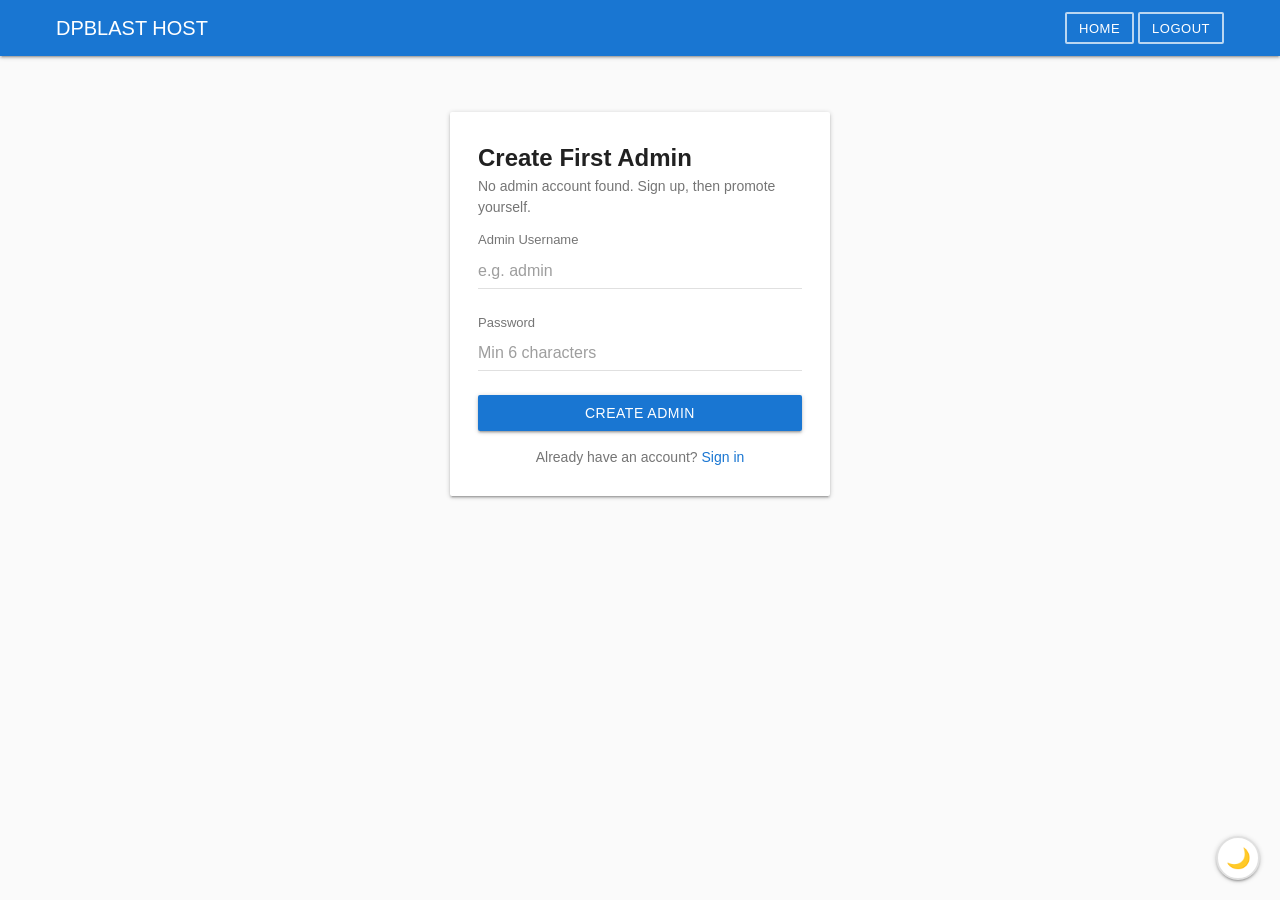
==== admin.html @ 08647d86 "initial" ====
<!DOCTYPE html>
<html lang="en">
<head>
  <meta charset="UTF-8" />
  <meta name="viewport" content="width=device-width, initial-scale=1.0" />
  <title>DPBlast Host ┃ Admin</title>
  <link rel="stylesheet" href="css/main.css" />
  <link rel="stylesheet" href="css/admin.css" />
</head>
<body>
  <header>
    <div class="container">
      <a href="index.html" class="logo">DPBlast Host</a>
      <nav>
        <span class="text-muted text-sm" id="adminUsername"></span>
        <a href="/" class="btn btn-outline btn-sm">Home</a>
        <button id="logoutBtn" class="btn btn-outline btn-sm">Logout</button>
      </nav>
    </div>
  </header>

  <div class="container page">
    <h1 class="page-title">Admin Panel</h1>

    <div class="admin-grid">
      <div class="glass">
        <div class="admin-section-title">Create User</div>
        <form id="createUserForm">
          <div class="form-group">
            <label>Username</label>
            <input type="text" id="newUsername" placeholder="e.g. creator1" required />
          </div>
          <div class="form-group">
            <label>Temporary Password</label>
            <input type="text" id="newPassword" placeholder="e.g. TempPass123" required />
          </div>
          <div class="form-group">
            <label>Role</label>
            <select id="newRole">
              <option value="creator">Creator</option>
              <option value="admin">Admin</option>
            </select>
          </div>
          <div id="createUserMsg" class="msg"></div>
          <button type="submit" class="btn btn-primary">Create User</button>
        </form>
      </div>

      <div class="glass">
        <div class="admin-section-title">Users</div>
        <div id="usersList"></div>
      </div>
    </div>

    <div class="glass mt-24">
      <div class="flex-between mb-16">
        <div class="admin-section-title" style="margin-bottom:0;">All DP Blasts</div>
      </div>
      <div id="blastsList"></div>
    </div>
  </div>

  <button id="darkToggle" title="Toggle dark mode" style="
    position:fixed;bottom:20px;right:20px;z-index:998;
    width:44px;height:44px;border-radius:50%;border:2px solid var(--divider);
    background:var(--bg-card);color:var(--text-primary);cursor:pointer;
    font-size:1.25rem;box-shadow:var(--shadow-1);
    display:flex;align-items:center;justify-content:center;
    transition:var(--transition);
  ">🌙</button>

  <style>
    body.dark #darkToggle { border-color: var(--divider); background: var(--bg-card); }
  </style>

  <script src="js/dark.js"></script>
  <script src="js/supabase.js"></script>
  <script src="js/auth.js"></script>
  <script src="js/admin.js"></script>
</body>
</html>
---- css/main.css ----
*, *::before, *::after {
  box-sizing: border-box;
  margin: 0;
  padding: 0;
}

:root {
  --primary: #1976D2;
  --primary-dark: #1565C0;
  --primary-light: #BBDEFB;
  --accent: #FF4081;
  --surface: #FFFFFF;
  --background: #FAFAFA;
  --bg-card: #FFFFFF;
  --text-primary: #212121;
  --text-secondary: #757575;
  --text-hint: #9E9E9E;
  --divider: #E0E0E0;
  --error: #D32F2F;
  --error-bg: #FFEBEE;
  --success: #388E3C;
  --success-bg: #E8F5E9;
  --shadow-1: 0 2px 2px 0 rgba(0,0,0,.14), 0 3px 1px -2px rgba(0,0,0,.12), 0 1px 5px 0 rgba(0,0,0,.2);
  --shadow-2: 0 4px 5px 0 rgba(0,0,0,.14), 0 1px 10px 0 rgba(0,0,0,.12), 0 2px 4px -1px rgba(0,0,0,.2);
  --shadow-3: 0 8px 17px 2px rgba(0,0,0,.14), 0 3px 14px 2px rgba(0,0,0,.12), 0 5px 5px -3px rgba(0,0,0,.2);
  --radius: 2px;
  --radius-sm: 2px;
  --transition: all 0.2s cubic-bezier(.4,0,.2,1);
}

body.dark {
  --primary: #90CAF9;
  --primary-dark: #64B5F6;
  --primary-light: #1A237E;
  --accent: #FF80AB;
  --surface: #121212;
  --background: #1E1E1E;
  --bg-card: #2C2C2C;
  --text-primary: #E0E0E0;
  --text-secondary: #9E9E9E;
  --text-hint: #757575;
  --divider: #424242;
  --error: #EF9A9A;
  --error-bg: #3E2723;
  --success: #A5D6A7;
  --success-bg: #1B3A1B;
  --shadow-1: 0 2px 2px 0 rgba(0,0,0,.4), 0 3px 1px -2px rgba(0,0,0,.3), 0 1px 5px 0 rgba(0,0,0,.4);
  --shadow-2: 0 4px 5px 0 rgba(0,0,0,.4), 0 1px 10px 0 rgba(0,0,0,.3), 0 2px 4px -1px rgba(0,0,0,.4);
  --shadow-3: 0 8px 17px 2px rgba(0,0,0,.4), 0 3px 14px 2px rgba(0,0,0,.3), 0 5px 5px -3px rgba(0,0,0,.4);
}

body.dark header { background: #1E1E1E; border-bottom: 1px solid var(--divider); box-shadow: none; }
body.dark header .btn-outline { border-color: rgba(255,255,255,0.3); color: rgba(255,255,255,0.8); }
body.dark header .btn-outline:hover { border-color: rgba(255,255,255,0.6); background: rgba(255,255,255,0.08); }
body.dark header .btn-primary { background: var(--primary); }
body.dark .hero h1 { color: #fff; }
body.dark .blast-card .preview { background: var(--bg-card); }
body.dark .empty { background: var(--bg-card); }
body.dark .glass { border: 1px solid var(--divider); }
body.dark #aboutModal { background: rgba(0,0,0,0.7); }
body.dark .like-btn:hover { color: var(--accent); background: rgba(255,128,171,0.08); }

@keyframes fadeIn {
  from { opacity: 0; transform: translateY(12px); }
  to { opacity: 1; transform: translateY(0); }
}

html { scroll-behavior: smooth; }

body {
  font-family: Roboto, 'Segoe UI', 'Helvetica Neue', Arial, sans-serif;
  background: var(--background);
  color: var(--text-primary);
  min-height: 100vh;
  line-height: 1.5;
  -webkit-font-smoothing: antialiased;
}

a { color: var(--primary); text-decoration: none; transition: var(--transition); }
a:hover { text-decoration: underline; }

/* ─── App Bar ─── */
header {
  position: sticky;
  top: 0;
  z-index: 100;
  background: var(--primary);
  color: #fff;
  box-shadow: var(--shadow-1);
}

header .container {
  max-width: 1200px;
  margin: 0 auto;
  padding: 0 16px;
  display: flex;
  align-items: center;
  justify-content: space-between;
  height: 56px;
}

header .logo {
  font-size: 1.25rem;
  font-weight: 500;
  color: #fff;
  letter-spacing: 0;
  text-transform: uppercase;
}
header .logo:hover { text-decoration: none; opacity: 0.9; }

header nav { display: flex; align-items: center; gap: 4px; }

header nav a,
header nav button {
  font-size: 0.8125rem;
  font-weight: 500;
  text-transform: uppercase;
  letter-spacing: 0.5px;
}

header nav .btn-outline {
  background: transparent;
  color: #fff;
  border: 2px solid rgba(255,255,255,0.7);
  box-shadow: none;
}
header nav .btn-outline:hover {
  background: rgba(255,255,255,0.12);
  border-color: #fff;
}

header nav .btn-primary {
  background: rgba(255,255,255,0.2);
  color: #fff;
  box-shadow: none;
}
header nav .btn-primary:hover {
  background: rgba(255,255,255,0.3);
}

header nav button {
  background: none;
  border: none;
  color: rgba(255,255,255,0.9);
  padding: 8px 16px;
  cursor: pointer;
  transition: var(--transition);
  font-family: inherit;
  font-size: 0.8125rem;
  font-weight: 500;
  text-transform: uppercase;
  letter-spacing: 0.5px;
}
header nav button:hover { color: #fff; background: rgba(255,255,255,0.12); }

header nav a.btn {
  height: 32px;
  line-height: 1;
}

/* ─── Container ─── */
.container {
  max-width: 1200px;
  margin: 0 auto;
  padding: 0 16px;
}

/* ─── Cards ─── */
.glass {
  background: var(--bg-card);
  border-radius: var(--radius);
  padding: 28px;
  box-shadow: var(--shadow-1);
  border: none;
  position: relative;
}

.glass > *:last-child { margin-bottom: 0; }
.glass p { margin-bottom: 12px; }
.glass ul { margin-bottom: 12px; }
.glass .form-group { margin-bottom: 24px; }

/* ─── Buttons (Material 1) ─── */
.btn {
  display: inline-flex;
  align-items: center;
  justify-content: center;
  gap: 6px;
  padding: 0 16px;
  height: 36px;
  border: none;
  border-radius: var(--radius-sm);
  font-size: 0.875rem;
  font-weight: 500;
  cursor: pointer;
  transition: var(--transition);
  font-family: inherit;
  text-transform: uppercase;
  letter-spacing: 0.5px;
  text-decoration: none;
  white-space: nowrap;
}
.btn:disabled { opacity: 0.4; cursor: default; }
.btn:focus { outline: none; }

.btn-primary {
  background: var(--primary);
  color: #fff;
  box-shadow: var(--shadow-1);
}
.btn-primary:hover:not(:disabled) {
  background: var(--primary-dark);
  box-shadow: var(--shadow-2);
}
.btn-primary:active:not(:disabled) {
  box-shadow: var(--shadow-1);
}

.btn-danger {
  background: var(--error);
  color: #fff;
  box-shadow: var(--shadow-1);
}
.btn-danger:hover:not(:disabled) {
  background: #C62828;
  box-shadow: var(--shadow-2);
}

.btn-outline {
  background: transparent;
  color: var(--primary);
  border: 2px solid var(--primary);
  box-shadow: none;
}
.btn-outline:hover:not(:disabled) {
  background: rgba(25,118,210,0.06);
}

.btn-sm { height: 32px; padding: 0 12px; font-size: 0.8125rem; }
.btn-lg { height: 44px; padding: 0 24px; font-size: 0.9375rem; }
.btn-icon { width: 36px; height: 36px; padding: 0; border-radius: 50%; min-width: 36px; }

/* ─── FAB ─── */
.fab {
  width: 56px; height: 56px; border-radius: 50%;
  background: var(--accent); color: #fff;
  border: none; cursor: pointer;
  box-shadow: 0 6px 10px 0 rgba(0,0,0,.14), 0 1px 18px 0 rgba(0,0,0,.12), 0 3px 5px -1px rgba(0,0,0,.2);
  display: flex; align-items: center; justify-content: center;
  font-size: 1.5rem;
  transition: var(--transition);
}
.fab:hover { box-shadow: var(--shadow-3); }

/* ─── Forms ─── */
.form-group { margin-bottom: 20px; }

.form-group label {
  display: block;
  font-size: 0.8125rem;
  font-weight: 500;
  margin-bottom: 4px;
  color: var(--text-secondary);
}

.form-group input,
.form-group select {
  width: 100%;
  padding: 8px 0;
  background: transparent;
  border: none;
  border-bottom: 1px solid var(--divider);
  color: var(--text-primary);
  font-size: 1rem;
  outline: none;
  transition: var(--transition);
  font-family: inherit;
}

.form-group input:focus,
.form-group select:focus {
  border-bottom-color: var(--primary);
  border-bottom-width: 2px;
}

.form-group input::placeholder { color: var(--text-hint); }

.form-group input[type="file"] {
  border: 1px dashed var(--divider);
  padding: 12px;
  border-radius: var(--radius-sm);
  cursor: pointer;
}
.form-group input[type="file"]::file-selector-button {
  background: var(--primary);
  color: #fff;
  border: none;
  border-radius: var(--radius-sm);
  padding: 5px 12px;
  margin-right: 12px;
  cursor: pointer;
  font-size: 0.8125rem;
  font-family: inherit;
  text-transform: uppercase;
  letter-spacing: 0.5px;
  box-shadow: var(--shadow-1);
}

/* ─── Messages ─── */
.msg {
  padding: 12px 16px;
  border-radius: var(--radius-sm);
  margin-bottom: 16px;
  font-size: 0.875rem;
  font-weight: 500;
  display: none;
  animation: fadeIn 0.15s ease;
}
.msg.error {
  display: block;
  background: var(--error-bg);
  color: var(--error);
}
.msg.success {
  display: block;
  background: var(--success-bg);
  color: var(--success);
}

/* ─── Loading ─── */
.spinner {
  width: 40px; height: 40px;
  border: 4px solid var(--divider);
  border-top-color: var(--primary);
  border-radius: 50%;
  animation: spin 0.7s linear infinite;
  margin: 48px auto;
}
@keyframes spin { to { transform: rotate(360deg); } }

/* ─── Table ─── */
table { width: 100%; border-collapse: collapse; }
table th, table td {
  text-align: left;
  padding: 12px 16px;
  border-bottom: 1px solid var(--divider);
  font-size: 0.875rem;
}
table th {
  color: var(--text-secondary);
  font-weight: 500;
  font-size: 0.75rem;
  text-transform: uppercase;
  letter-spacing: 0.5px;
}
table tr:last-child td { border-bottom: none; }

/* ─── Page sections ─── */
.page { padding: 32px 0; }

.page-title {
  font-size: 1.5rem;
  font-weight: 400;
  margin-bottom: 24px;
  color: var(--text-primary);
}

.page-subtitle {
  font-size: 0.9375rem;
  color: var(--text-secondary);
  margin-top: -20px;
  margin-bottom: 24px;
}

/* ─── Grid ─── */
.grid {
  display: grid;
  grid-template-columns: repeat(auto-fill, minmax(260px, 1fr));
  gap: 16px;
}

/* ─── Empty state ─── */
.empty {
  text-align: center;
  padding: 60px 20px;
  color: var(--text-secondary);
  background: var(--bg-card);
  border-radius: var(--radius);
  box-shadow: var(--shadow-1);
}
.empty p { margin-bottom: 16px; font-size: 1rem; }

/* ─── User row ─── */
.user-row {
  display: flex;
  align-items: center;
  justify-content: space-between;
  padding: 10px 0;
  border-bottom: 1px solid var(--divider);
}
.user-row:last-child { border-bottom: none; }
.user-info .name { font-weight: 500; font-size: 0.9rem; }
.user-info .meta { font-size: 0.8rem; color: var(--text-secondary); margin-top: 2px; }

.badge {
  display: inline-flex;
  align-items: center;
  padding: 2px 8px;
  border-radius: var(--radius-sm);
  font-size: 0.75rem;
  font-weight: 500;
  text-transform: uppercase;
  letter-spacing: 0.3px;
}
.badge-admin { background: rgba(211,47,47,0.1); color: var(--error); }
.badge-creator { background: var(--primary-light); color: var(--primary-dark); }

/* ─── Utility ─── */
.flex { display: flex; }
.flex-col { flex-direction: column; }
.flex-center { display: flex; align-items: center; justify-content: center; }
.flex-between { display: flex; align-items: center; justify-content: space-between; }
.flex-wrap { flex-wrap: wrap; }
.gap-4 { gap: 4px; }
.gap-8 { gap: 8px; }
.gap-12 { gap: 12px; }
.gap-16 { gap: 16px; }
.gap-20 { gap: 20px; }
.gap-24 { gap: 24px; }
.mt-8 { margin-top: 8px; }
.mt-12 { margin-top: 12px; }
.mt-16 { margin-top: 16px; }
.mt-20 { margin-top: 20px; }
.mt-24 { margin-top: 24px; }
.mt-32 { margin-top: 32px; }
.mb-8 { margin-bottom: 8px; }
.mb-12 { margin-bottom: 12px; }
.mb-16 { margin-bottom: 16px; }
.mb-24 { margin-bottom: 24px; }
.text-muted { color: var(--text-secondary); }
.text-secondary { color: var(--text-secondary); }
.text-sm { font-size: 0.875rem; }
.text-xs { font-size: 0.75rem; }
.text-center { text-align: center; }
.w-full { width: 100%; }
.max-w-sm { max-width: 380px; }
.max-w-md { max-width: 480px; }
.max-w-lg { max-width: 600px; }
.mx-auto { margin-left: auto; margin-right: auto; }

/* ─── Animations ─── */
.fade-in { animation: fadeIn 0.25s ease forwards; }

/* ─── Range Slider (Material-style) ─── */
input[type="range"] {
  -webkit-appearance: none;
  appearance: none;
  width: 100%;
  height: 2px;
  background: var(--divider);
  border-radius: 1px;
  outline: none;
}
input[type="range"]::-webkit-slider-thumb {
  -webkit-appearance: none;
  appearance: none;
  width: 18px;
  height: 18px;
  border-radius: 50%;
  background: var(--primary);
  cursor: pointer;
  border: none;
  box-shadow: var(--shadow-1);
  transition: var(--transition);
}
input[type="range"]::-webkit-slider-thumb:hover { transform: scale(1.2); }
input[type="range"]::-moz-range-thumb {
  width: 18px; height: 18px;
  border-radius: 50%;
  background: var(--primary);
  cursor: pointer;
  border: none;
}

/* ─── Blast Card ─── */
.blast-card {
  background: var(--bg-card);
  border-radius: var(--radius);
  overflow: hidden;
  transition: var(--transition);
  animation: fadeIn 0.3s ease forwards;
  box-shadow: var(--shadow-1);
}
.blast-card:hover {
  box-shadow: var(--shadow-2);
}

.blast-card .preview {
  width: 100%;
  aspect-ratio: 1;
  object-fit: cover;
  display: block;
  background: var(--background);
  border-bottom: 1px solid var(--divider);
}

.blast-card .body { padding: 16px 20px 20px; }
.blast-card .body h3 { font-size: 1rem; font-weight: 500; margin-bottom: 2px; }
.blast-card .body .slug { font-size: 0.8125rem; color: var(--text-secondary); margin-bottom: 12px; }
.blast-card .footer { display: flex; align-items: center; justify-content: space-between; gap: 8px; }

/* ─── Like Button ─── */
.like-btn {
  display: inline-flex;
  align-items: center;
  gap: 4px;
  background: none;
  border: none;
  color: var(--text-secondary);
  padding: 4px 8px;
  border-radius: var(--radius-sm);
  cursor: pointer;
  font-size: 0.8125rem;
  transition: var(--transition);
  font-family: inherit;
}
.like-btn:hover { color: var(--accent); background: rgba(255,64,129,0.06); }
.like-btn.liked { color: var(--accent); }
.like-btn .heart { font-size: 1.125rem; transition: var(--transition); }
.like-btn:hover .heart { transform: scale(1.2); }

/* ─── Viewer ─── */
.viewer-container { position: relative; width: 100%; max-width: 480px; margin: 0 auto; }

.viewer-canvas-wrap {
  position: relative;
  width: 100%;
  aspect-ratio: 1;
  border-radius: var(--radius);
  overflow: hidden;
  border: 1px solid var(--divider);
  cursor: grab;
  background: var(--background);
  box-shadow: var(--shadow-1);
}
.viewer-canvas-wrap:active { cursor: grabbing; }
.viewer-canvas-wrap canvas { display: block; width: 100%; height: 100%; }

.zoom-controls {
  display: flex;
  align-items: center;
  gap: 12px;
  padding: 12px 0;
}
.zoom-controls .label {
  font-size: 0.8125rem;
  color: var(--text-secondary);
  min-width: 40px;
  text-align: center;
  font-weight: 500;
}

/* ─── Home Hero ─── */
.hero {
  text-align: center;
  padding: 48px 24px 32px;
}
.hero h1 {
  font-size: 2.25rem;
  font-weight: 300;
  letter-spacing: -0.5px;
  margin-bottom: 8px;
  color: var(--text-primary);
}
.hero p {
  font-size: 0.9375rem;
  color: var(--text-secondary);
  max-width: 480px;
  margin: 0 auto;
}

/* ─── About modal ─── */
#aboutModal { display:none; position:fixed; inset:0; z-index:999; background:rgba(0,0,0,0.4); align-items:center; justify-content:center; padding:24px; }
#aboutModal.active { display:flex; animation:fadeIn 0.2s ease; }
#aboutModal .glass { max-width:500px; width:100%; max-height:90vh; overflow-y:auto; position:relative; padding:24px; background:var(--bg-card); box-shadow:var(--shadow-3); }
#aboutModal .glass h2 { font-size:1.25rem; font-weight:500; margin-bottom:16px; }

/* ─── Responsive ─── */
@media (max-width: 768px) {
  header .container { padding: 0 12px; }
  .container { padding: 0 12px; }
  .page { padding: 24px 0; }
  .page-title { font-size: 1.25rem; }
  .hero h1 { font-size: 1.5rem; }
  .grid { grid-template-columns: 1fr; }
  .glass { padding: 20px; }
}
@media (min-width: 769px) and (max-width: 1024px) {
  .grid { grid-template-columns: repeat(2, 1fr); }
}

/* ─── Scrollbar ─── */
::-webkit-scrollbar { width: 6px; }
::-webkit-scrollbar-track { background: transparent; }
::-webkit-scrollbar-thumb { background: #BDBDBD; border-radius: 3px; }
::-webkit-scrollbar-thumb:hover { background: #9E9E9E; }

/* ─── Nav hide when unauth ─── */
.nav-auth { display: none !important; }
.nav-guest { display: inline-flex !important; }
body.logged-in .nav-auth { display: inline-flex !important; }
body.logged-in .nav-guest { display: none !important; }
---- css/admin.css ----
.admin-grid {
  display: grid;
  grid-template-columns: 1fr 1fr;
  gap: 20px;
  margin-top: 20px;
}

.admin-section-title {
  font-size: 0.75rem;
  text-transform: uppercase;
  letter-spacing: 0.5px;
  color: var(--text-secondary);
  margin-bottom: 16px;
  font-weight: 500;
}

.usr {
  display: flex;
  align-items: center;
  justify-content: space-between;
  gap: 12px;
  padding: 12px 0;
  border-bottom: 1px solid var(--divider);
}
.usr:last-child { border-bottom: none; }
.usr-body { flex: 1; min-width: 0; }
.usr-name { font-weight: 500; font-size: 0.9rem; }
.usr-meta { font-size: 0.75rem; color: var(--text-secondary); margin-top: 2px; }
.usr-actions { display: flex; align-items: center; gap: 6px; flex-shrink: 0; }

.blast-row {
  display: flex;
  align-items: center;
  justify-content: space-between;
  gap: 12px;
  padding: 10px 0;
  border-bottom: 1px solid var(--divider);
}
.blast-row:last-child { border-bottom: none; }
.blast-info { flex: 1; min-width: 0; }
.blast-title { font-weight: 500; font-size: 0.875rem; display: block; }
.blast-meta { font-size: 0.75rem; color: var(--text-secondary); margin-top: 1px; display: block; }

@media (max-width: 768px) {
  .admin-grid {
    grid-template-columns: 1fr;
  }
}
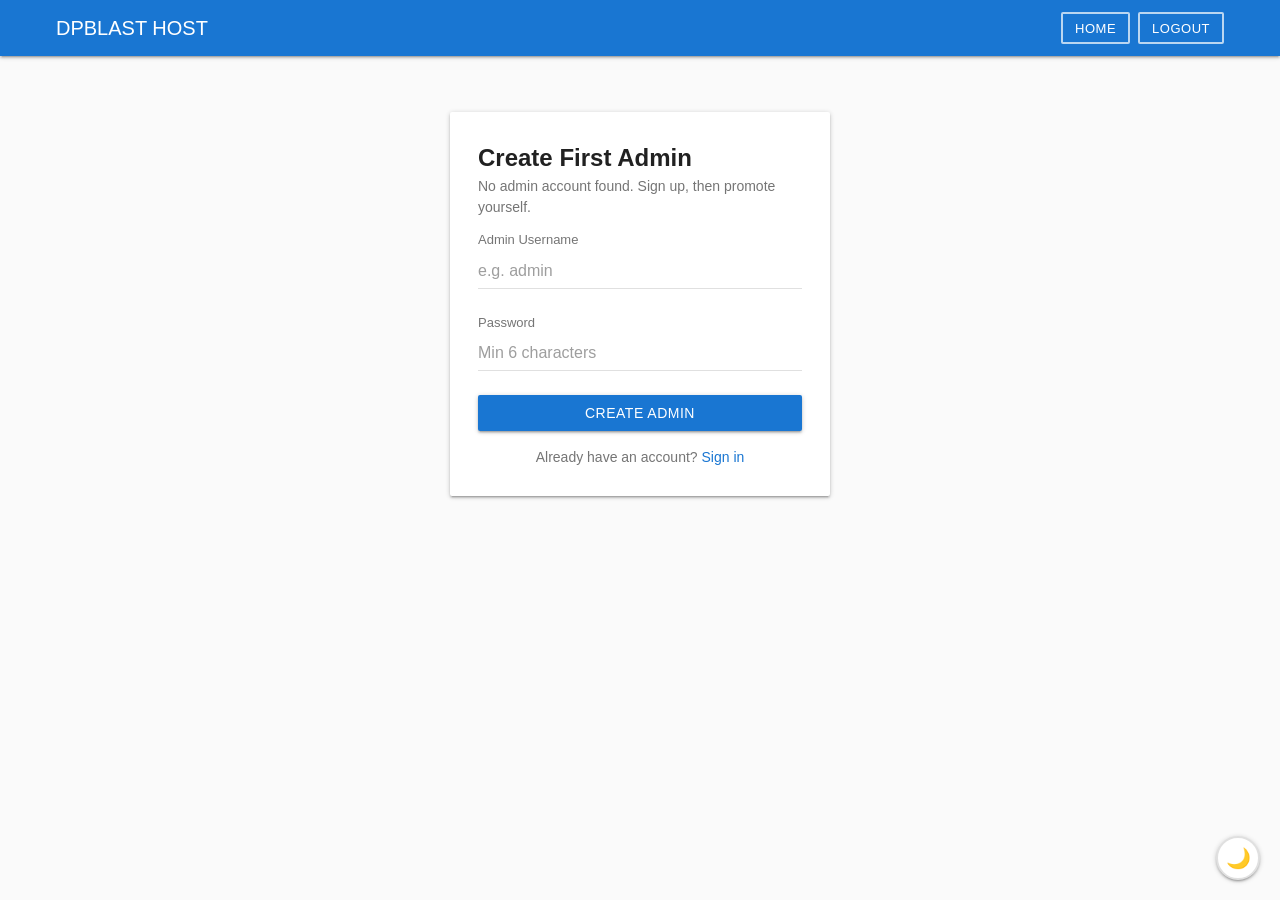
==== commit f5f8a7e4: "add cache-busting ?v=1 to all script tags" ====
--- a/admin.html
+++ b/admin.html
@@ -73,9 +73,9 @@
     body.dark #darkToggle { border-color: var(--divider); background: var(--bg-card); }
   </style>
 
-  <script src="js/dark.js"></script>
-  <script src="js/supabase.js"></script>
-  <script src="js/auth.js"></script>
-  <script src="js/admin.js"></script>
+  <script src="js/dark.js?v=1"></script>
+  <script src="js/supabase.js?v=1"></script>
+  <script src="js/auth.js?v=1"></script>
+  <script src="js/admin.js?v=1"></script>
 </body>
 </html>
--- a/css/main.css
+++ b/css/main.css
@@ -108,7 +108,7 @@
 }
 header .logo:hover { text-decoration: none; opacity: 0.9; }
 
-header nav { display: flex; align-items: center; gap: 4px; }
+header nav { display: flex; align-items: center; gap: 8px; }
 
 header nav a,
 header nav button {
@@ -585,6 +585,22 @@
 #aboutModal .glass { max-width:500px; width:100%; max-height:90vh; overflow-y:auto; position:relative; padding:24px; background:var(--bg-card); box-shadow:var(--shadow-3); }
 #aboutModal .glass h2 { font-size:1.25rem; font-weight:500; margin-bottom:16px; }
 
+/* ─── Dashboard card ─── */
+.dash-card {
+  display: flex; gap: 16px; align-items: flex-start;
+}
+.dash-thumb {
+  width: 72px; height: 72px; border-radius: var(--radius);
+  object-fit: cover; flex-shrink: 0;
+  background: var(--background);
+  border: 1px solid var(--divider);
+}
+.dash-body { flex: 1; min-width: 0; }
+.dash-title { font-size: 1rem; font-weight: 500; margin-bottom: 4px; }
+.dash-desc { font-size: 0.8125rem; color: var(--text-secondary); margin-bottom: 4px; line-height: 1.5; }
+.dash-meta { font-size: 0.75rem; color: var(--text-hint); }
+.dash-meta a { color: var(--primary); }
+
 /* ─── Responsive ─── */
 @media (max-width: 768px) {
   header .container { padding: 0 12px; }
